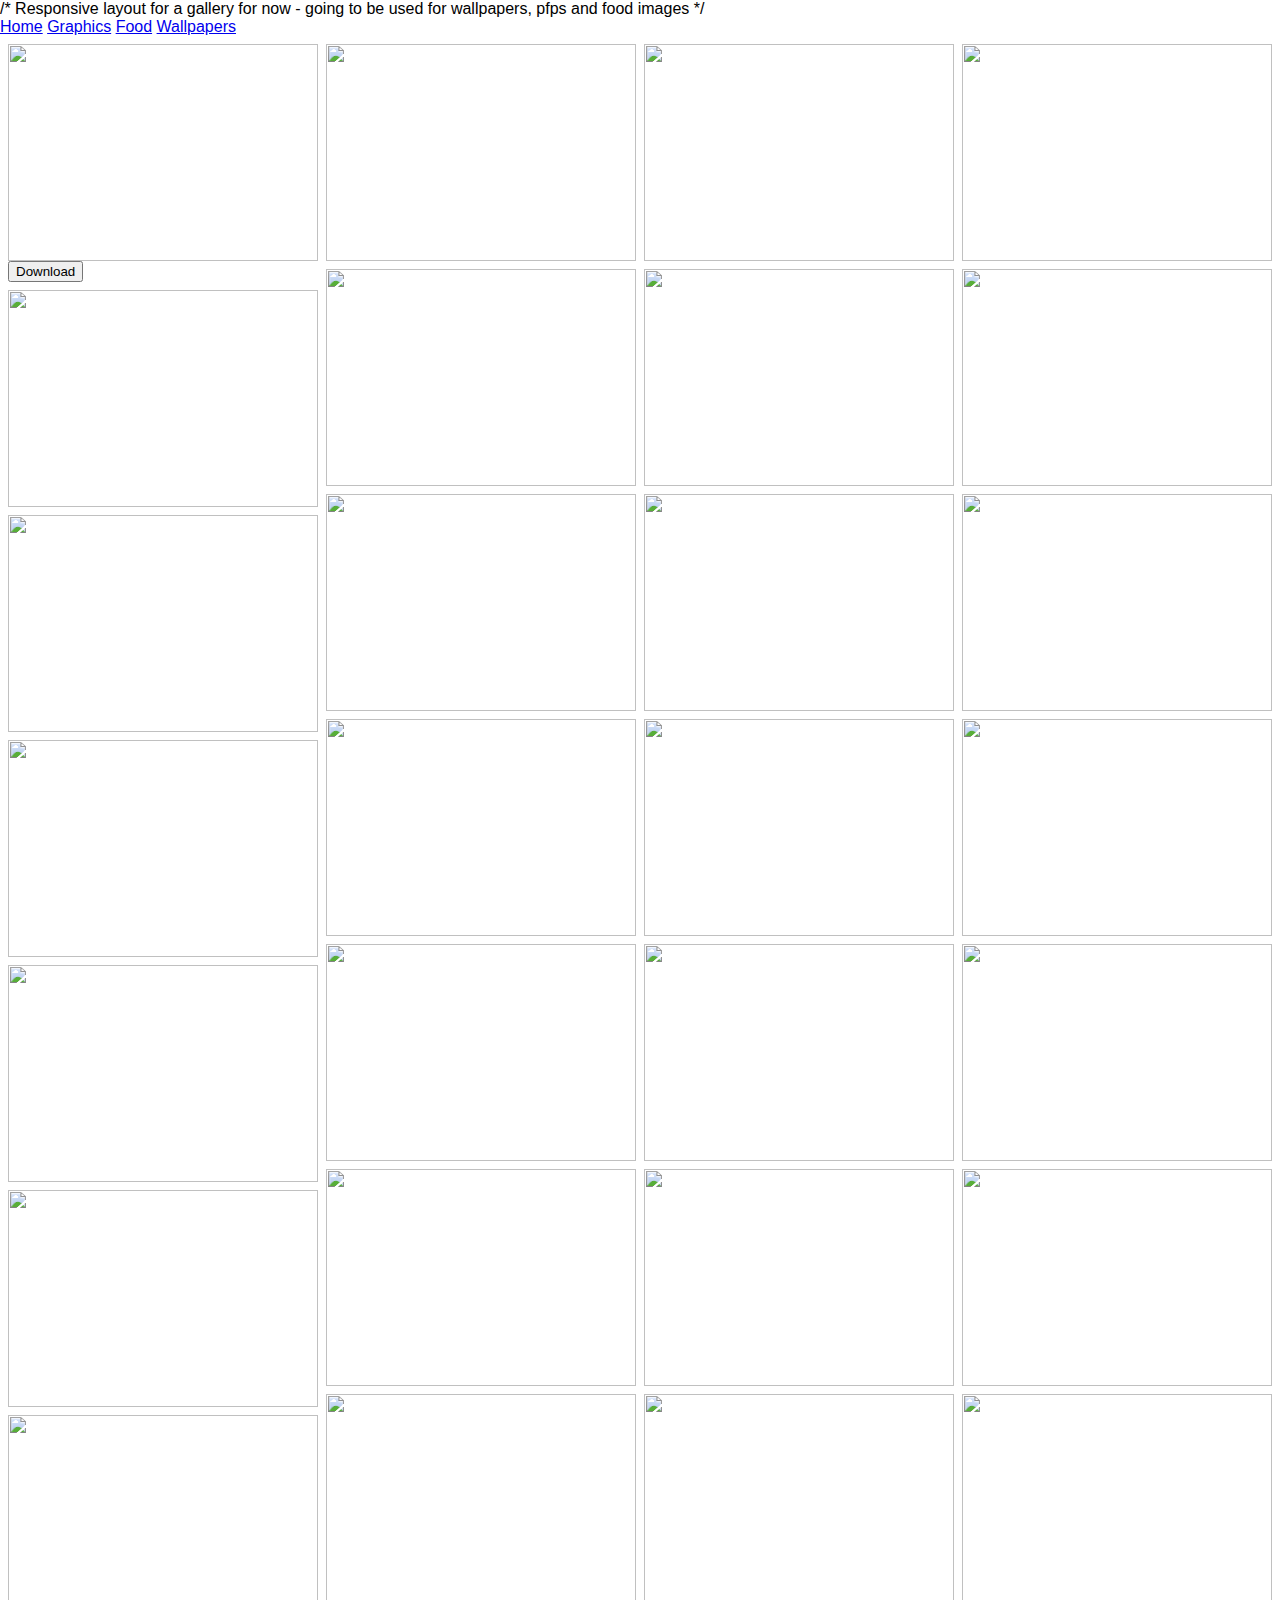
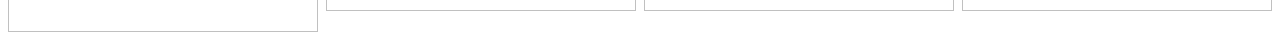
==== food.html @ 315e3feb "Create food.html" ====
/* Responsive layout for a gallery for now - going to be used for wallpapers, pfps and food images */

<!DOCTYPE html>
<html lang="en">
<head>
    <meta charset="UTF-8">
    <meta name="viewport" content="width=device-width, initial-scale=1.0">
    <title>Home</title>
    <link rel="stylesheet" type="text/css" href="styles.css">
    <link rel="stylesheet" href="https://stackpath.bootstrapcdn.com/bootstrap/4.1.0/css/bootstrap.min.css" integrity="sha384-9gVQ4dYFwwWSjIDZnLEWnxCjeSWFphJiwGPXr1jddIhOegiu1FwO5qRGvFXOdJZ4" crossorigin="anonymous">
    
    <script src="http://ajax.googleapis.com/ajax/libs/jquery/3.3.1/jquery.min.js" type="text/javascript"></script>
    <script src="https://stackpath.bootstrapcdn.com/bootstrap/4.1.0/js/bootstrap.min.js" integrity="sha384-uefMccjFJAIv6A+rW+L4AHf99KvxDjWSu1z9VI8SKNVmz4sk7buKt/6v9KI65qnm" crossorigin="anonymous"></script>
    <script src="script.js"></script>
</head>
<body>
    <div class="banner"></div>
    <div class="navbar" style="height:auto">
        <a href="index.html">Home</a>
        <a href="graphics.html">Graphics</a>
        <a href="food.html">Food</a>
        <a href="wallpapers.html">Wallpapers</a> <!-- Added link to wallpapers.html -->
    </div>
    

    <style>
  
        * {
          box-sizing: border-box;
        }
        
        body {
          margin: 0;
          font-family: Arial;
        }
        
        .header {
          text-align: center;
          padding: 32px;
        }
        
        .row {
          display: -ms-flexbox; /* IE10 */
          display: flex;
          -ms-flex-wrap: wrap; /* IE10 */
          flex-wrap: wrap;
          padding: 0 4px;
        }
        
        /* Create four equal columns that sits next to each other */
        .column {
          -ms-flex: 25%; /* IE10 */
          flex: 25%;
          max-width: 25%;
          padding: 0 4px;
        }
        
        .column img {
          margin-top: 8px;
          vertical-align: middle;
          width: 100%;
        }
        
        /* Responsive layout - makes a two column-layout instead of four columns */
        @media screen and (max-width: 800px) {
          .column {
            -ms-flex: 50%;
            flex: 50%;
            max-width: 50%;
          }
        }
        
        /* Responsive layout - makes the two columns stack on top of each other instead of next to each other */
        @media screen and (max-width: 600px) {
          .column {
            -ms-flex: 100%;
            flex: 100%;
            max-width: 100%;
          }
        }
        </style>
        <body>
        
          
        
        <!-- Photo Grid -->
        <div class="row"> 
          <div class="column">
            <div class="button-overlay">
              <img src="images/Studymotivationwallpaper.jpg" style="width:100%" onmouseover="downloadImage(this)">
              <button class="downloadImage">Download</button>
            </div>
            <img src="images/Medicaldegreemotivationwallpaper.jpg" style="width:100%">
            <img src="images/w4.jpg" style="width:100%">
            <img src="images/Medicaldegreemotivationwallpaper.jpg" style="width:100%">
            <img src="images/w2.jpg" style="width:100%">
            <img src="images/w1.jpg" style="width:100%">
            <img src="images/wall1.png" style="width:100%">
          </div>

          <div class="column">
            <img src="blog stuff/cake and coffee ikea.jpg" style="width:100%">
            <img src="blog stuff/coffee machine ikea.jpg" style="width:100%">
            <img src="images/w4.jpg" style="width:100%">
            <img src="blog stuff/genovese star.jpg" style="width:100%">
            <img src="blog stuff/cover.jpg" style="width:100%">
            <img src="blog stuff/korean garlic bread.jpg" style="width:100%">
            <img src="blog stuff/fnaf movie 1.jpg" style="width:100%">
          </div>

          <div class="column">
            <img src="images/Studymotivationwallpaper.jpg" style="width:100%">
            <img src="images/Medicaldegreemotivationwallpaper.jpg" style="width:100%">
            <img src="images/w4.jpg" style="width:100%">
            <img src="images/Medicaldegreemotivationwallpaper.jpg" style="width:100%">
            <img src="images/w2.jpg" style="width:100%">
            <img src="images/w1.jpg" style="width:100%">
            <img src="images/wall1.png" style="width:100%">
          </div>

          <div class="column">
            <img src="blog stuff/cake and coffee ikea.jpg" style="width:100%">
            <img src="blog stuff/coffee machine ikea.jpg" style="width:100%">
            <img src="images/w4.jpg" style="width:100%">
            <img src="blog stuff/genovese star.jpg" style="width:100%">
            <img src="blog stuff/cover.jpg" style="width:100%">
            <img src="blog stuff/korean garlic bread.jpg" style="width:100%">
            <img src="blog stuff/fnaf movie 1.jpg" style="width:100%">
          </div>
</div>
     <script>
  $(document).ready(function(){
  $('#basicModal').hide();

  document.getElementsByClassName('downloadImage').style.visibility = 'hidden';
});
</script>

<div class="modal fade" id="basicModal">
  <div class="modal-dialog">
      <div class="modal-content">
          <div class="modal-header">
              <h4 class="modal-title" id="title"></h4>
          </div>
          <div class="modal-body">
              <p style="color:white; font-size: 24px; text-align: center; border-radius: 10px;" id="msg"></p>
                                          
              <div style="text-align: center;" id="btns">
              </div>
          </div>
      </div>
  </div>
</div>   

</body>
</html>
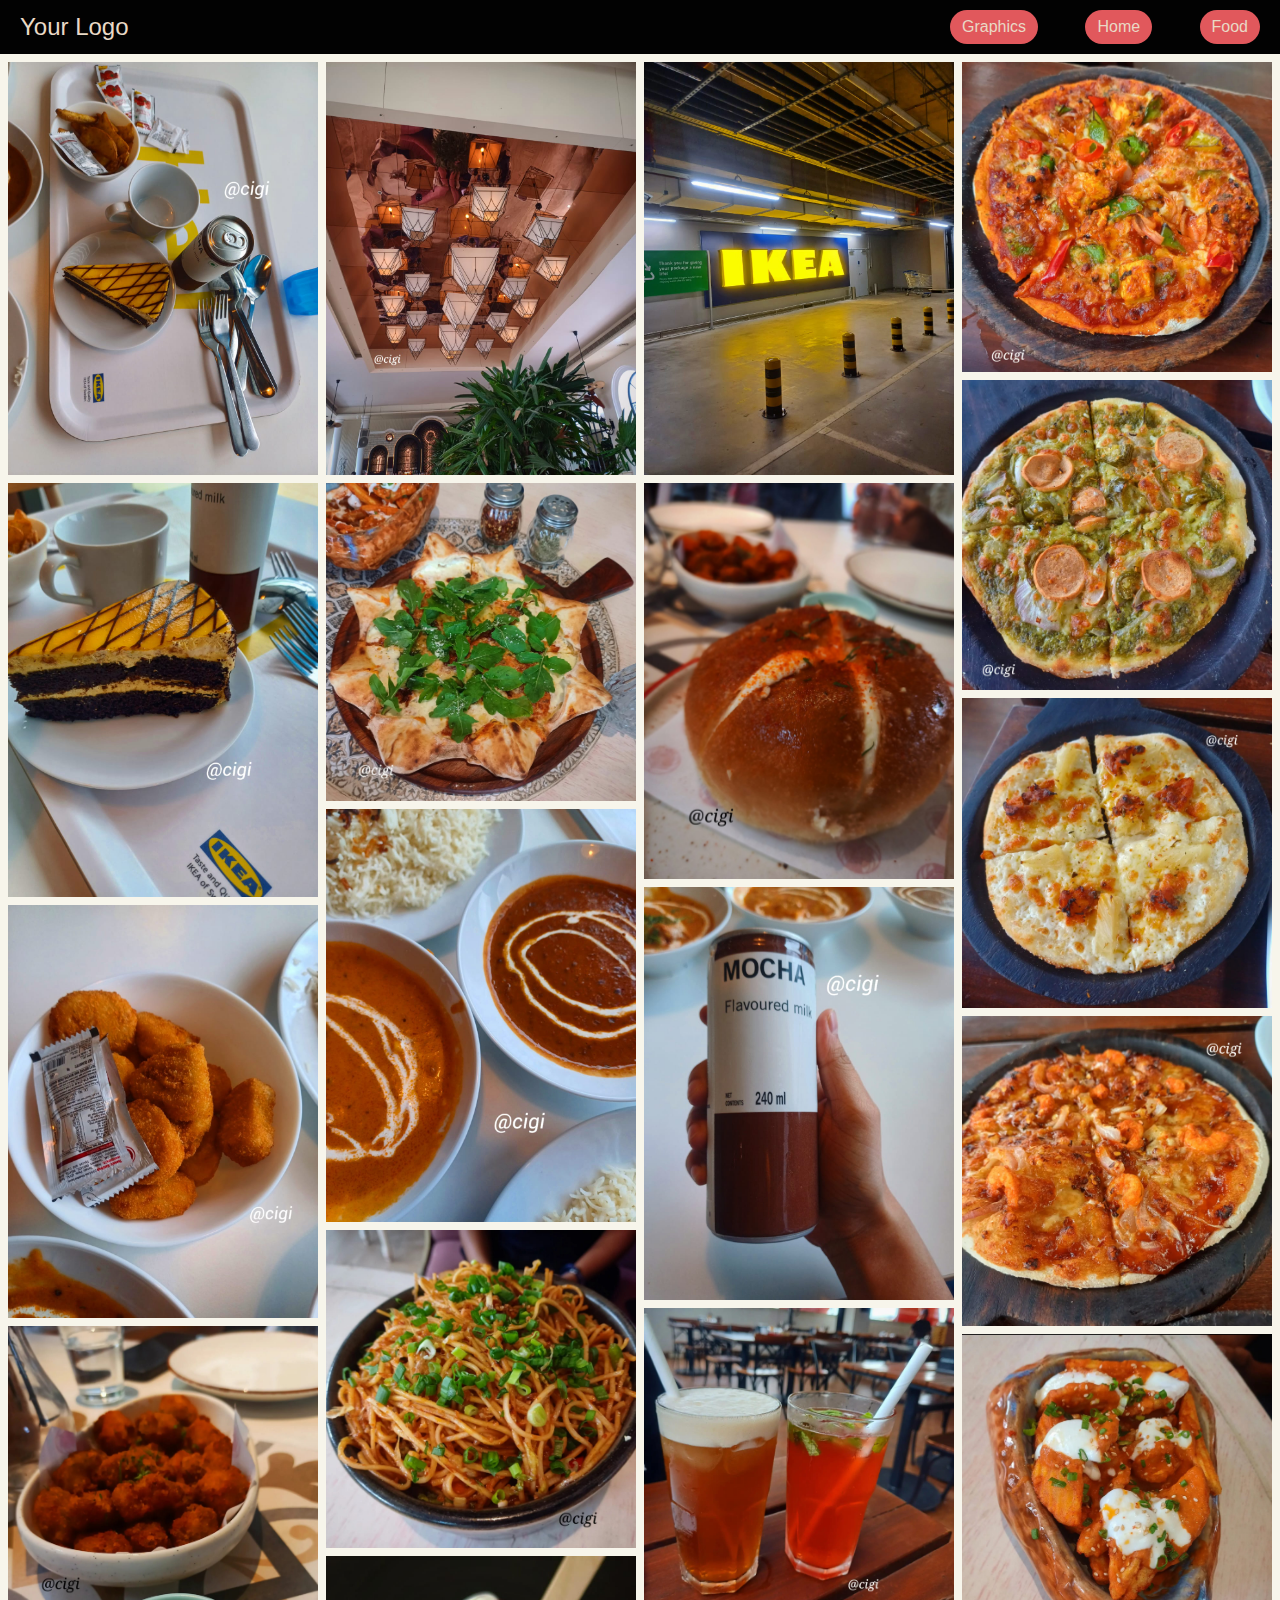
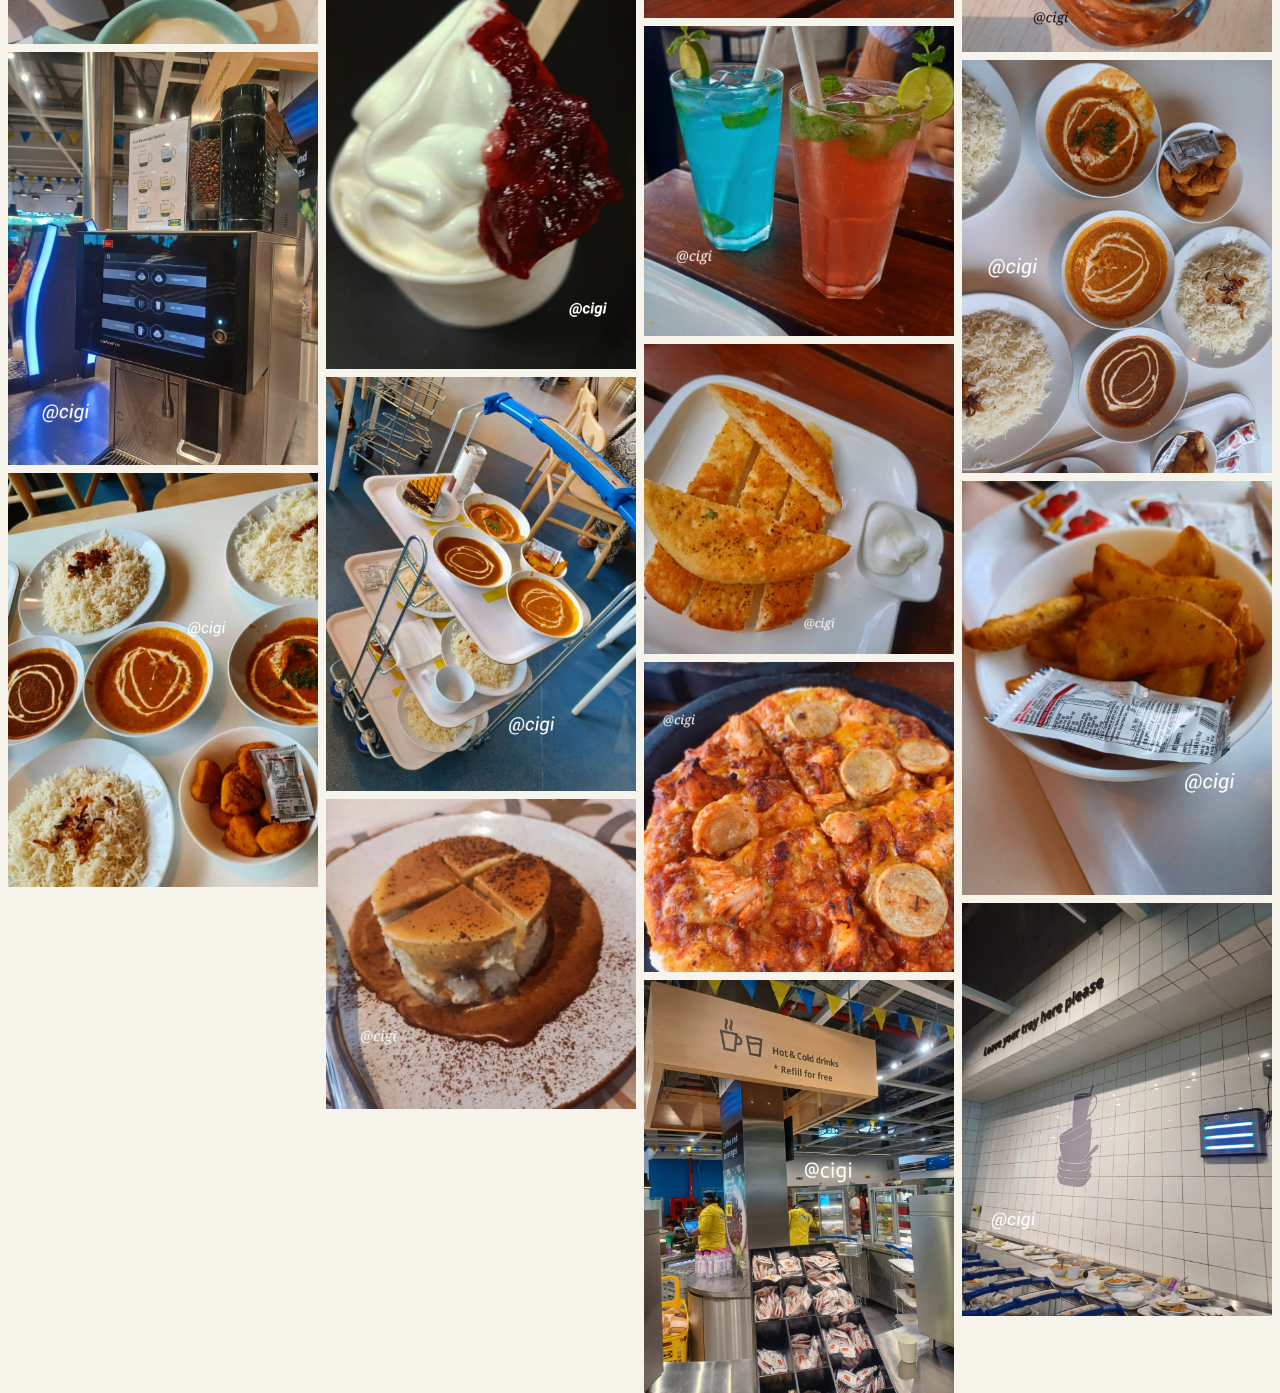
==== commit 9109d765: "Aube - made changes to the entire website from scratch" ====
--- a/food.html
+++ b/food.html
@@ -1,157 +1,182 @@
-
-/* Responsive layout for a gallery for now - going to be used for wallpapers, pfps and food images */
-
 <!DOCTYPE html>
 <html lang="en">
 <head>
-    <meta charset="UTF-8">
-    <meta name="viewport" content="width=device-width, initial-scale=1.0">
-    <title>Home</title>
-    <link rel="stylesheet" type="text/css" href="styles.css">
-    <link rel="stylesheet" href="https://stackpath.bootstrapcdn.com/bootstrap/4.1.0/css/bootstrap.min.css" integrity="sha384-9gVQ4dYFwwWSjIDZnLEWnxCjeSWFphJiwGPXr1jddIhOegiu1FwO5qRGvFXOdJZ4" crossorigin="anonymous">
-    
-    <script src="http://ajax.googleapis.com/ajax/libs/jquery/3.3.1/jquery.min.js" type="text/javascript"></script>
-    <script src="https://stackpath.bootstrapcdn.com/bootstrap/4.1.0/js/bootstrap.min.js" integrity="sha384-uefMccjFJAIv6A+rW+L4AHf99KvxDjWSu1z9VI8SKNVmz4sk7buKt/6v9KI65qnm" crossorigin="anonymous"></script>
-    <script src="script.js"></script>
+<meta charset="UTF-8">
+<meta name="viewport" content="width=device-width, initial-scale=1.0">
+<title>Aube-Food</title>
+<style>
+  body {
+    font-family: Helvetica, Arial, sans-serif; /* Updated font to Helvetica */
+    background-color: #F7F5EB;
+
+  }
+
+  .navbar {
+    display: flex;
+    justify-content: space-between;
+    align-items: center;
+    background-color: #020202;
+    padding: 10px 20px;
+  }
+  .navbar-logo {
+    font-size: 24px;
+    color: #E9D9C6;
+    font-family: Helvetica, Arial, sans-serif; /* Updated font to Helvetica */
+  }
+  .navbar-links {
+    display: flex;
+    justify-content: space-between;
+    width: 25%;
+  }
+  .navbar-links a {
+    text-decoration: none;
+    color: #E9D9C6;
+    border-radius: 20px; /* Rounded corners */
+    padding: 8px 12px;
+    background-color: #E1585C;
+    transition: background-color 0.3s ease;
+    display: inline-block; /* Ensures button shape */
+    margin-right: 10px; /* Space between buttons */
+    font-family: Helvetica, Arial, sans-serif; /* Updated font to Helvetica */
+  }
+  .navbar-links a:last-child {
+    margin-right: 0; /* No margin for last button */
+  }
+  .navbar-links a:hover {
+    background-color: #B43C3C;
+  }
+
+  /* Responsive adjustments */
+  @media screen and (max-width: 768px) {
+    .navbar-links {
+      width: 50%;
+    }
+
+    .oval-button {
+      padding: 8px 12px; /* Adjusted padding for oval shape on smaller screens */
+    }
+  }
+
+  @media screen and (max-width: 480px) {
+    .navbar-links {
+      width: 70%;
+    }
+  }
+</style>
 </head>
 <body>
-    <div class="banner"></div>
-    <div class="navbar" style="height:auto">
-        <a href="index.html">Home</a>
-        <a href="graphics.html">Graphics</a>
-        <a href="food.html">Food</a>
-        <a href="wallpapers.html">Wallpapers</a> <!-- Added link to wallpapers.html -->
+  <nav class="navbar">
+    <div class="navbar-logo">Your Logo</div>
+    <div class="navbar-links">
+      <a href="graphics.html">Graphics</a>
+      <a href="index.html">Home</a>
+      <a href="food.html">Food</a>
     </div>
+  </nav>
+
+
+  <style>
+  
+    * {
+      box-sizing: border-box;
+    }
     
+    body {
+      margin: 0;
+      font-family: Arial;
+    }
+    
+    .header {
+      text-align: center;
+      padding: 32px;
+    }
+    
+    .row {
+      display: -ms-flexbox; /* IE10 */
+      display: flex;
+      -ms-flex-wrap: wrap; /* IE10 */
+      flex-wrap: wrap;
+      padding: 0 4px;
+    }
+    
+    /* Create four equal columns that sits next to each other */
+    .column {
+      -ms-flex: 25%; /* IE10 */
+      flex: 25%;
+      max-width: 25%;
+      padding: 0 4px;
+    }
+    
+    .column img {
+      margin-top: 8px;
+      vertical-align: middle;
+      width: 100%;
+    }
+    
+    /* Responsive layout - makes a two column-layout instead of four columns */
+    @media screen and (max-width: 800px) {
+      .column {
+        -ms-flex: 50%;
+        flex: 50%;
+        max-width: 50%;
+      }
+    }
+    
+    /* Responsive layout - makes the two columns stack on top of each other instead of next to each other */
+    @media screen and (max-width: 600px) {
+      .column {
+        -ms-flex: 100%;
+        flex: 100%;
+        max-width: 100%;
+      }
+    }
+    </style>
+    <body>
+    
+      
+    
+    <!-- Photo Grid -->
+    <div class="row"> 
+      <div class="column">
+        <img src="blog stuff/cake_and_coffee_ikea.jpg" style="width:100%">
+        <img src="blog stuff/cake_ikea.jpg" style="width:100%">
+        <img src="blog stuff/chicken_nuggets_ikea.jpg" style="width:100%">
+        <img src="blog stuff/chicken_popcorn.jpg" style="width:100%">
+        <img src="blog stuff/coffee_machine_ikea.jpg" style="width:100%">
+        <img src="blog stuff/combo_ikea.jpg" style="width:100%">
+      </div>
 
-    <style>
-  
-        * {
-          box-sizing: border-box;
-        }
-        
-        body {
-          margin: 0;
-          font-family: Arial;
-        }
-        
-        .header {
-          text-align: center;
-          padding: 32px;
-        }
-        
-        .row {
-          display: -ms-flexbox; /* IE10 */
-          display: flex;
-          -ms-flex-wrap: wrap; /* IE10 */
-          flex-wrap: wrap;
-          padding: 0 4px;
-        }
-        
-        /* Create four equal columns that sits next to each other */
-        .column {
-          -ms-flex: 25%; /* IE10 */
-          flex: 25%;
-          max-width: 25%;
-          padding: 0 4px;
-        }
-        
-        .column img {
-          margin-top: 8px;
-          vertical-align: middle;
-          width: 100%;
-        }
-        
-        /* Responsive layout - makes a two column-layout instead of four columns */
-        @media screen and (max-width: 800px) {
-          .column {
-            -ms-flex: 50%;
-            flex: 50%;
-            max-width: 50%;
-          }
-        }
-        
-        /* Responsive layout - makes the two columns stack on top of each other instead of next to each other */
-        @media screen and (max-width: 600px) {
-          .column {
-            -ms-flex: 100%;
-            flex: 100%;
-            max-width: 100%;
-          }
-        }
-        </style>
-        <body>
-        
-          
-        
-        <!-- Photo Grid -->
-        <div class="row"> 
-          <div class="column">
-            <div class="button-overlay">
-              <img src="images/Studymotivationwallpaper.jpg" style="width:100%" onmouseover="downloadImage(this)">
-              <button class="downloadImage">Download</button>
-            </div>
-            <img src="images/Medicaldegreemotivationwallpaper.jpg" style="width:100%">
-            <img src="images/w4.jpg" style="width:100%">
-            <img src="images/Medicaldegreemotivationwallpaper.jpg" style="width:100%">
-            <img src="images/w2.jpg" style="width:100%">
-            <img src="images/w1.jpg" style="width:100%">
-            <img src="images/wall1.png" style="width:100%">
-          </div>
+      <div class="column">
+        <img src="blog stuff/cover.jpg" style="width:100%">
+        <img src="blog stuff/genovese_star_roxie.jpg" style="width:100%">
+        <img src="blog stuff/dal_and_pbm ikea.jpg" style="width:100%">
+        <img src="blog stuff/hakka_noodles_roxie.jpg" style="width:100%">
+        <img src="blog stuff/ice_cream_ikea.jpg" style="width:100%">
+        <img src="blog stuff/ikea tray buy.jpg" style="width:100%">
+        <img src="blog stuff/tiramisu_ikea.jpg" style="width:100%">
+      </div>
 
-          <div class="column">
-            <img src="blog stuff/cake and coffee ikea.jpg" style="width:100%">
-            <img src="blog stuff/coffee machine ikea.jpg" style="width:100%">
-            <img src="images/w4.jpg" style="width:100%">
-            <img src="blog stuff/genovese star.jpg" style="width:100%">
-            <img src="blog stuff/cover.jpg" style="width:100%">
-            <img src="blog stuff/korean garlic bread.jpg" style="width:100%">
-            <img src="blog stuff/fnaf movie 1.jpg" style="width:100%">
-          </div>
+      <div class="column">
+        <img src="blog stuff/ikea_symbol.jpg" style="width:100%">
+        <img src="blog stuff/korean_garlic_bread.jpg" style="width:100%">
+        <img src="blog stuff/mocha_drink_ikea.jpg" style="width:100%">
+        <img src="blog stuff/onesta_drinks_1.jpg" style="width:100%">
+        <img src="blog stuff/onesta_drinks_2.jpg" style="width:100%">
+        <img src="blog stuff/onesta_garlic_bread.jpg" style="width:100%">
+        <img src="blog stuff/onesta_pizza_1.jpg" style="width:100%">
+        <img src="blog stuff/refill_ikea.jpg" style="width:100%">
+      </div>
 
-          <div class="column">
-            <img src="images/Studymotivationwallpaper.jpg" style="width:100%">
-            <img src="images/Medicaldegreemotivationwallpaper.jpg" style="width:100%">
-            <img src="images/w4.jpg" style="width:100%">
-            <img src="images/Medicaldegreemotivationwallpaper.jpg" style="width:100%">
-            <img src="images/w2.jpg" style="width:100%">
-            <img src="images/w1.jpg" style="width:100%">
-            <img src="images/wall1.png" style="width:100%">
-          </div>
-
-          <div class="column">
-            <img src="blog stuff/cake and coffee ikea.jpg" style="width:100%">
-            <img src="blog stuff/coffee machine ikea.jpg" style="width:100%">
-            <img src="images/w4.jpg" style="width:100%">
-            <img src="blog stuff/genovese star.jpg" style="width:100%">
-            <img src="blog stuff/cover.jpg" style="width:100%">
-            <img src="blog stuff/korean garlic bread.jpg" style="width:100%">
-            <img src="blog stuff/fnaf movie 1.jpg" style="width:100%">
-          </div>
+      <div class="column">
+        <img src="blog stuff/onesta_pizza_2.jpg" style="width:100%">
+        <img src="blog stuff/onesta_pizza_3.jpg" style="width:100%">
+        <img src="blog stuff/onesta_pizza_4.jpg" style="width:100%">
+        <img src="blog stuff/onesta_pizza_5.jpg" style="width:100%">
+        <img src="blog stuff/patatas_bravas_roxie.jpg" style="width:100%">
+        <img src="blog stuff/pbm_dal_chicken_curry_combo_ikea.jpg" style="width:100%">
+        <img src="blog stuff/potato_wedges_ikea.jpg" style="width:100%">
+        <img src="blog stuff/trays_ikea.jpg" style="width:100%">
+      </div>
 </div>
-     <script>
-  $(document).ready(function(){
-  $('#basicModal').hide();
-
-  document.getElementsByClassName('downloadImage').style.visibility = 'hidden';
-});
-</script>
-
-<div class="modal fade" id="basicModal">
-  <div class="modal-dialog">
-      <div class="modal-content">
-          <div class="modal-header">
-              <h4 class="modal-title" id="title"></h4>
-          </div>
-          <div class="modal-body">
-              <p style="color:white; font-size: 24px; text-align: center; border-radius: 10px;" id="msg"></p>
-                                          
-              <div style="text-align: center;" id="btns">
-              </div>
-          </div>
-      </div>
-  </div>
-</div>   
-
 </body>
 </html>
